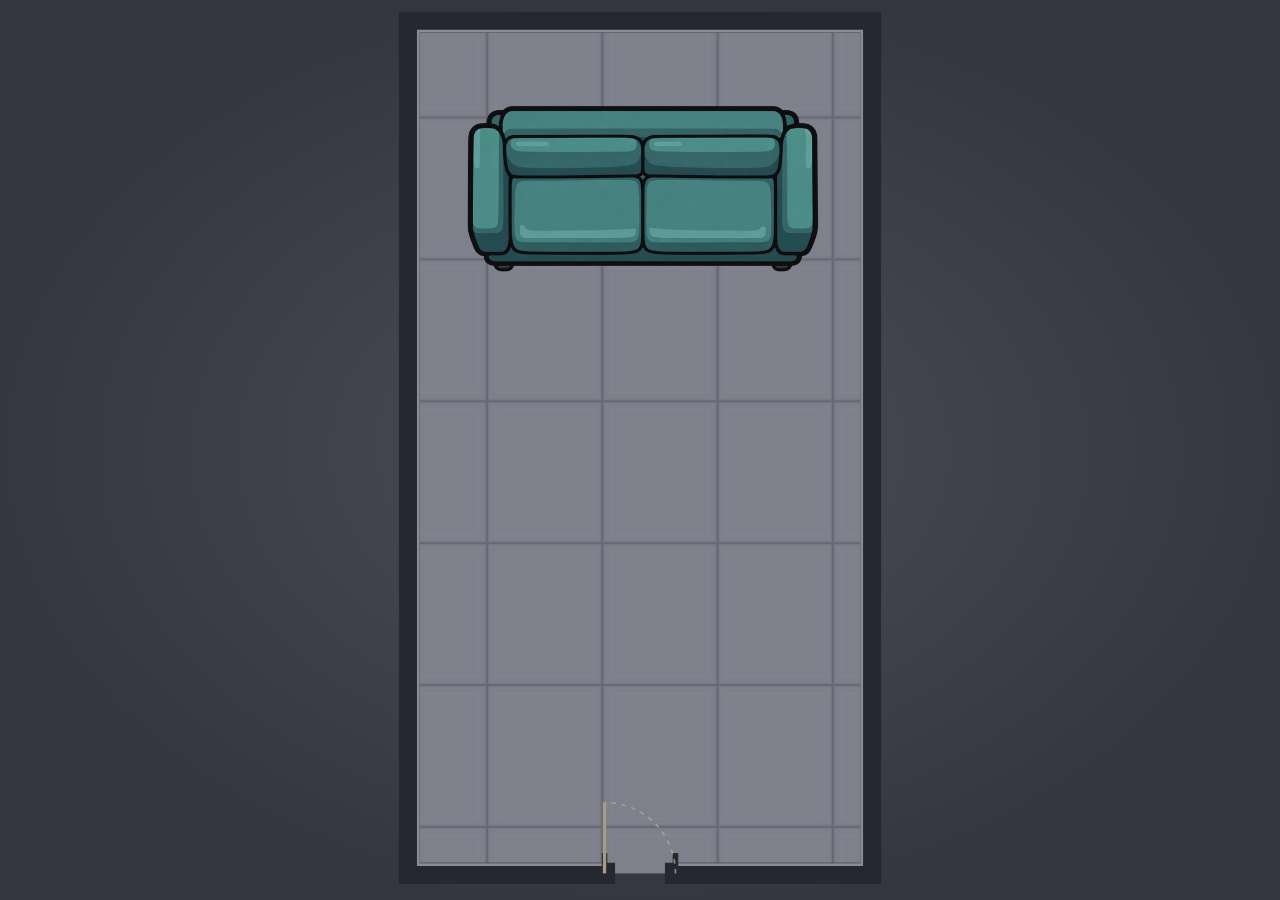
==== gameforcouples/prototype/index.html @ be8b0aa4 "Add first Roomscape prototype version" ====
<!doctype html>
<html lang="en">
<head>
  <meta charset="UTF-8" />
  <meta name="viewport" content="width=device-width, initial-scale=1, viewport-fit=cover" />
  <meta name="theme-color" content="#343640" />
  <title>Room 01 · Game Map</title>
  <style>
    * { box-sizing: border-box; }
    html, body { width: 100%; height: 100%; margin: 0; overflow: hidden; }
    body { min-height: 100svh; background: #343640; }
    main { width: 100vw; height: 100svh; height: 100dvh; display: grid; place-items: center; overflow: hidden; background: radial-gradient(ellipse at center, #4c4d57 0, #343640 72%); }
    svg { display: block; width: 100%; height: 100%; }
    @media (max-aspect-ratio: 4/5) {
      main { background: radial-gradient(ellipse at center, #4b4c56 0, #343640 76%); }
    }
    @media (prefers-reduced-motion: no-preference) {
      #room { animation: reveal .45s ease-out both; transform-origin: center; }
      @keyframes reveal { from { opacity: 0; transform: scale(.985); } to { opacity: 1; transform: scale(1); } }
    }
  </style>
</head>
<body>
  <main aria-label="Room map">
    <svg viewBox="226 22 448 812" preserveAspectRatio="xMidYMid meet" role="img" aria-label="Portrait-format room map with cool-toned floor panels, one teal sofa, boundary walls, and one doorway">
      <defs>
        <pattern id="floor-panels" width="104" height="128" patternUnits="userSpaceOnUse">
          <rect width="104" height="128" fill="#777985" />
          <rect x="2" y="2" width="100" height="124" fill="#7e808c" />
          <path d="M0 0H104V128H0Z" fill="none" stroke="#676a76" stroke-width="2" />
          <path d="M8 8H96V120H8Z" fill="none" stroke="#888a95" stroke-width="1" opacity=".5" />
        </pattern>
        <pattern id="micro-grid" width="32" height="32" patternUnits="userSpaceOnUse">
          <path d="M32 0H0V32" fill="none" stroke="#555862" stroke-width="1" />
        </pattern>
      </defs>
      <g id="room">
        <rect x="242" y="42" width="416" height="768" fill="url(#floor-panels)" />
        <image href="assets/sofa-teal.webp" x="276" y="106" width="348" height="182" preserveAspectRatio="xMidYMid meet" />
        <path d="M242 42H658V810H482 M418 810H242V42" fill="none" stroke="#252830" stroke-width="19" stroke-linecap="square" stroke-linejoin="miter" />
        <path d="M250 50H650V802H482 M418 802H250V50" fill="none" stroke="#a5a4ad" stroke-width="2.5" stroke-linecap="square" stroke-linejoin="miter" opacity=".8" />
        <path d="M418 810V794 M482 810V794" fill="none" stroke="#252830" stroke-width="5" stroke-linecap="square" />
        <path d="M418 810V746" fill="none" stroke="#a99a82" stroke-width="3" />
        <path d="M482 810A64 64 0 0 0 418 746" fill="none" stroke="#b2a58f" stroke-width="1.5" stroke-dasharray="4 5" opacity=".78" />
      </g>
    </svg>
  </main>
  <script>
    const map = document.querySelector('svg');
    const portrait = window.matchMedia('(max-aspect-ratio: 3/4)');
    function fitMap() {
      if (portrait.matches) {
        map.setAttribute('viewBox', '230 28 440 796');
        map.setAttribute('preserveAspectRatio', 'none');
      } else {
        map.setAttribute('viewBox', '226 22 448 812');
        map.setAttribute('preserveAspectRatio', 'xMidYMid meet');
      }
    }
    fitMap();
    portrait.addEventListener('change', fitMap);
  </script>
</body>
</html>
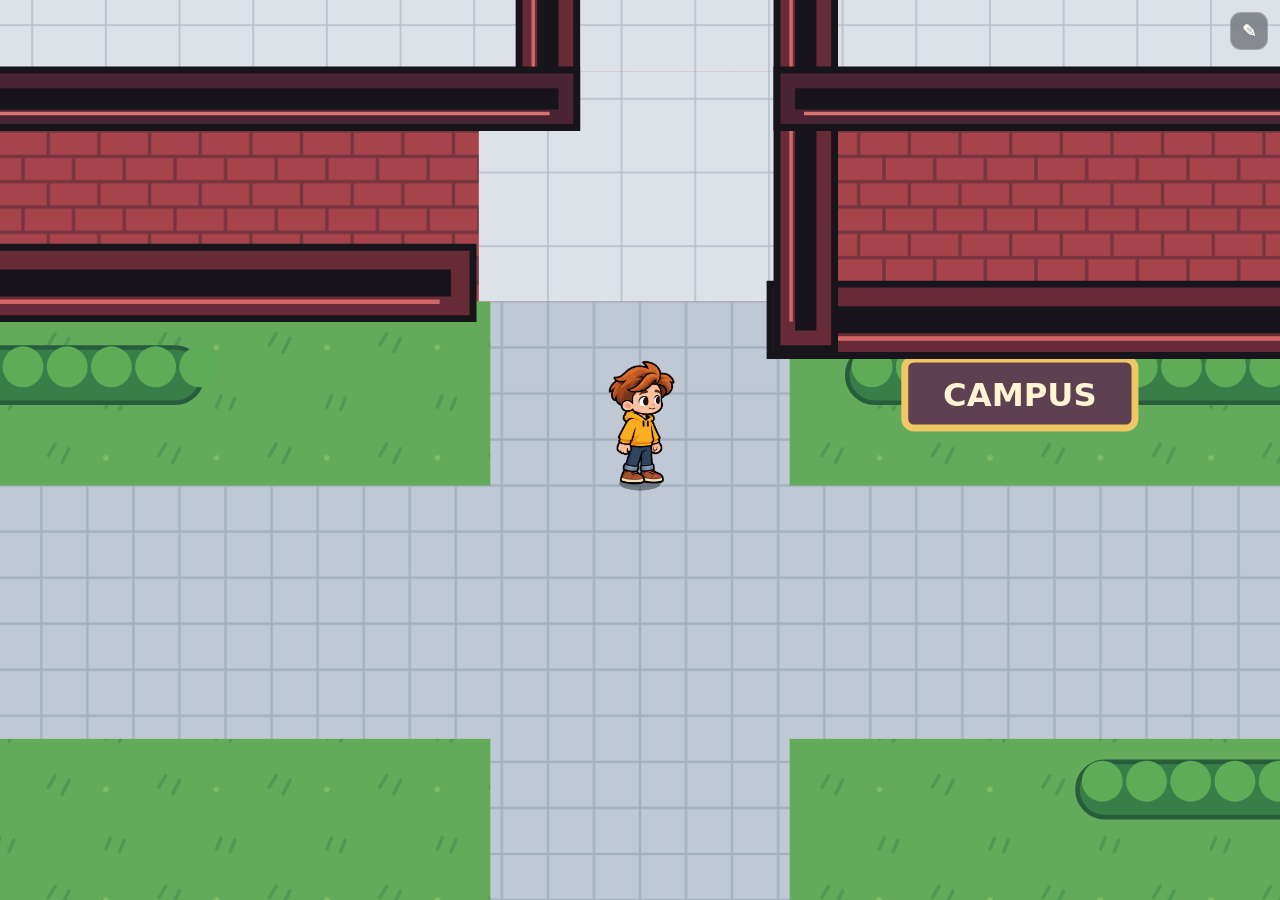
==== commit 567d0b67: "game map done v1" ====
--- a/gameforcouples/prototype/index.html
+++ b/gameforcouples/prototype/index.html
@@ -10,7 +10,7 @@
     html, body { width: 100%; height: 100%; margin: 0; overflow: hidden; }
     body { min-height: 100svh; background: #343640; }
     main { width: 100vw; height: 100svh; height: 100dvh; display: grid; place-items: center; overflow: hidden; background: radial-gradient(ellipse at center, #4c4d57 0, #343640 72%); }
-    svg { display: block; width: 100%; height: 100%; }
+    main > svg { display: block; width: 100%; height: 100%; }
     @media (max-aspect-ratio: 4/5) {
       main { background: radial-gradient(ellipse at center, #4b4c56 0, #343640 76%); }
     }
@@ -18,47 +18,74 @@
       #room { animation: reveal .45s ease-out both; transform-origin: center; }
       @keyframes reveal { from { opacity: 0; transform: scale(.985); } to { opacity: 1; transform: scale(1); } }
     }
+    .touch-controls { position: fixed; z-index: 5; left: max(18px, env(safe-area-inset-left)); bottom: max(18px, env(safe-area-inset-bottom)); display: none; width: 124px; height: 124px; padding: 0; border: 0; background: transparent; touch-action: none; user-select: none; -webkit-user-select: none; }
+    .stick-base { position: absolute; inset: 0; display: grid; place-items: center; border: 1px solid rgba(255,255,255,.27); border-radius: 50%; background: rgba(24,26,32,.27); box-shadow: inset 0 1px 8px rgba(0,0,0,.1); backdrop-filter: blur(3px); }
+    .stick-knob { width: 48px; height: 48px; border: 1px solid rgba(255,255,255,.6); border-radius: 50%; background: rgba(240,241,236,.8); box-shadow: 0 2px 10px rgba(0,0,0,.18); transform: translate(0,0); }
+    .touch-controls:focus-visible .stick-base { outline: 3px solid rgba(255,255,255,.72); outline-offset: 3px; }
+    @media (pointer: coarse), (max-width: 820px) { .touch-controls { display: block; } }
+    .sr-only { position: absolute; width: 1px; height: 1px; padding: 0; margin: -1px; overflow: hidden; clip: rect(0,0,0,0); white-space: nowrap; border: 0; }
+    .designer-link { position: fixed; z-index: 6; top: max(12px, env(safe-area-inset-top)); right: max(12px, env(safe-area-inset-right)); display: grid; width: 38px; height: 38px; place-items: center; border: 1px solid rgba(255,255,255,.23); border-radius: 11px; background: rgba(29,31,38,.45); color: #f7f6f0; font: 600 17px/1 ui-sans-serif, sans-serif; text-decoration: none; backdrop-filter: blur(5px); }
+    .designer-link:focus-visible { outline: 2px solid white; outline-offset: 3px; }
   </style>
 </head>
 <body>
   <main aria-label="Room map">
-    <svg viewBox="226 22 448 812" preserveAspectRatio="xMidYMid meet" role="img" aria-label="Portrait-format room map with cool-toned floor panels, one teal sofa, boundary walls, and one doorway">
+    <svg viewBox="226 22 448 812" preserveAspectRatio="xMidYMid meet" role="img" aria-label="Portrait-format room map with a controllable explorer, floor panels, furniture, and boundary walls" aria-describedby="game-hint">
       <defs>
-        <pattern id="floor-panels" width="104" height="128" patternUnits="userSpaceOnUse">
-          <rect width="104" height="128" fill="#777985" />
-          <rect x="2" y="2" width="100" height="124" fill="#7e808c" />
-          <path d="M0 0H104V128H0Z" fill="none" stroke="#676a76" stroke-width="2" />
-          <path d="M8 8H96V120H8Z" fill="none" stroke="#888a95" stroke-width="1" opacity=".5" />
+        <pattern id="floor-hall" width="64" height="64" patternUnits="userSpaceOnUse">
+          <rect width="64" height="64" fill="#609fc9" />
+          <rect x="1" y="1" width="62" height="62" fill="#78C3FB" />
+          <path d="M0 0H64V64H0Z" fill="none" stroke="#3978a2" stroke-width=".55" opacity=".23" />
+          <path d="M5 5H59V59H5Z" fill="none" stroke="#d8efff" stroke-width=".4" opacity=".1" />
         </pattern>
+        <pattern id="floor-left" width="64" height="64" patternUnits="userSpaceOnUse">
+          <rect width="64" height="64" fill="#558fba" />
+          <rect x="1" y="1" width="62" height="62" fill="#70b6e8" />
+          <path d="M0 0H64V64H0Z" fill="none" stroke="#3978a2" stroke-width=".55" opacity=".22" />
+          <path d="M5 5H59V59H5Z" fill="none" stroke="#d8efff" stroke-width=".4" opacity=".1" />
+        </pattern>
+        <pattern id="floor-right" width="64" height="64" patternUnits="userSpaceOnUse">
+          <rect width="64" height="64" fill="#568fba" />
+          <rect x="1" y="1" width="62" height="62" fill="#74b9eb" />
+          <path d="M0 0H64V64H0Z" fill="none" stroke="#3978a2" stroke-width=".55" opacity=".22" />
+          <path d="M5 5H59V59H5Z" fill="none" stroke="#d8efff" stroke-width=".4" opacity=".1" />
+        </pattern>
+        <pattern id="floor-lower" width="64" height="64" patternUnits="userSpaceOnUse">
+          <rect width="64" height="64" fill="#4c82aa" />
+          <rect x="1" y="1" width="62" height="62" fill="#68aada" />
+          <path d="M0 0H64V64H0Z" fill="none" stroke="#35688e" stroke-width=".55" opacity=".23" />
+          <path d="M5 5H59V59H5Z" fill="none" stroke="#d8efff" stroke-width=".4" opacity=".09" />
+        </pattern>
+        <pattern id="floor-entry" width="64" height="64" patternUnits="userSpaceOnUse">
+          <rect width="64" height="64" fill="#d6a644" />
+          <rect x="1" y="1" width="62" height="62" fill="#FFD166" />
+          <path d="M0 0H64V64H0Z" fill="none" stroke="#a97927" stroke-width=".55" opacity=".22" />
+          <path d="M5 5H59V59H5Z" fill="none" stroke="#fff0bd" stroke-width=".4" opacity=".12" />
+        </pattern>
+        <pattern id="floor-grass" width="48" height="48" patternUnits="userSpaceOnUse"><rect width="48" height="48" fill="#63aa5b"/><path d="M7 11l3-5m3 8 3-6m22 31 2-5m-8 4 2-5" stroke="#39894c" stroke-width="1.5" stroke-linecap="round" opacity=".55"/><circle cx="32" cy="12" r="1.2" fill="#8cc76b" opacity=".7"/></pattern>
+        <pattern id="floor-path" width="48" height="48" patternUnits="userSpaceOnUse"><rect width="48" height="48" fill="#d9b987"/><path d="M0 0H48M0 24H48M0 48H48M0 0V48M24 0V48M48 0V48" stroke="#bb9a69" stroke-width="1" opacity=".4"/></pattern>
+        <pattern id="floor-paving" width="40" height="40" patternUnits="userSpaceOnUse"><rect width="40" height="40" fill="#bfc9d5"/><path d="M0 0H40M0 20H40M0 40H40M0 0V40M20 0V40M40 0V40" stroke="#7f91a6" stroke-width="1" opacity=".45"/></pattern>
+        <pattern id="floor-parking" width="48" height="48" patternUnits="userSpaceOnUse"><rect width="48" height="48" fill="#50505c"/><path d="M12 0V48M36 0V48" stroke="#f2e5d5" stroke-width="2" opacity=".6"/></pattern>
+        <pattern id="floor-brick" width="44" height="22" patternUnits="userSpaceOnUse"><rect width="44" height="22" fill="#a7444b"/><path d="M0 0H44M0 11H44M0 22H44M11 0V11M33 0V11M0 11V22M22 11V22M44 11V22" stroke="#692f3b" stroke-width="1.5" opacity=".8"/></pattern>
+        <pattern id="floor-dirt" width="32" height="32" patternUnits="userSpaceOnUse"><rect width="32" height="32" fill="#98715e"/><path d="M4 8l3-2m11 17 3-2m4-13 2 1" stroke="#bd9277" stroke-width="1.4" opacity=".45"/></pattern>
+        <pattern id="floor-tile" width="32" height="32" patternUnits="userSpaceOnUse"><rect width="32" height="32" fill="#dce2e8"/><path d="M0 0H32V32H0Z" fill="none" stroke="#8191a3" stroke-width=".7" opacity=".43"/></pattern>
+        <pattern id="floor-wood" width="28" height="48" patternUnits="userSpaceOnUse"><rect width="28" height="48" fill="#d7a15f"/><path d="M0 0V48M14 0V48M27 0V48M2 13H12M16 35H26" stroke="#a96e3e" stroke-width="1.1" opacity=".53"/></pattern>
+        <pattern id="floor-blue" width="32" height="32" patternUnits="userSpaceOnUse"><rect width="32" height="32" fill="#78a9ba"/><path d="M0 0H32V32H0Z" fill="none" stroke="#557d90" stroke-width="1" opacity=".45"/></pattern>
         <pattern id="micro-grid" width="32" height="32" patternUnits="userSpaceOnUse">
           <path d="M32 0H0V32" fill="none" stroke="#555862" stroke-width="1" />
         </pattern>
       </defs>
       <g id="room">
-        <rect x="242" y="42" width="416" height="768" fill="url(#floor-panels)" />
-        <image href="assets/sofa-teal.webp" x="276" y="106" width="348" height="182" preserveAspectRatio="xMidYMid meet" />
-        <path d="M242 42H658V810H482 M418 810H242V42" fill="none" stroke="#252830" stroke-width="19" stroke-linecap="square" stroke-linejoin="miter" />
-        <path d="M250 50H650V802H482 M418 802H250V50" fill="none" stroke="#a5a4ad" stroke-width="2.5" stroke-linecap="square" stroke-linejoin="miter" opacity=".8" />
-        <path d="M418 810V794 M482 810V794" fill="none" stroke="#252830" stroke-width="5" stroke-linecap="square" />
-        <path d="M418 810V746" fill="none" stroke="#a99a82" stroke-width="3" />
-        <path d="M482 810A64 64 0 0 0 418 746" fill="none" stroke="#b2a58f" stroke-width="1.5" stroke-dasharray="4 5" opacity=".78" />
+        <g id="world-camera"></g>
       </g>
     </svg>
   </main>
-  <script>
-    const map = document.querySelector('svg');
-    const portrait = window.matchMedia('(max-aspect-ratio: 3/4)');
-    function fitMap() {
-      if (portrait.matches) {
-        map.setAttribute('viewBox', '230 28 440 796');
-        map.setAttribute('preserveAspectRatio', 'none');
-      } else {
-        map.setAttribute('viewBox', '226 22 448 812');
-        map.setAttribute('preserveAspectRatio', 'xMidYMid meet');
-      }
-    }
-    fitMap();
-    portrait.addEventListener('change', fitMap);
-  </script>
+  <a class="designer-link" href="map-designer.html" aria-label="Open map designer" title="Design map">✎</a>
+  <button class="touch-controls" id="move-stick" type="button" aria-label="Move the explorer with the virtual joystick">
+    <span class="stick-base"><span class="stick-knob" id="stick-knob"></span></span>
+  </button>
+  <p class="sr-only" id="game-hint">Use the arrow keys or W A S D, click or tap a destination, or drag the virtual joystick to move. The explorer stops at walls and furniture.</p>
+  <p id="load-error" role="status" style="position:fixed;left:50%;top:50%;max-width:min(90vw,32rem);transform:translate(-50%,-50%);padding:1rem 1.2rem;border:1px solid #777;border-radius:12px;background:#292b33;color:#fff;font:14px/1.5 system-ui;text-align:center;display:none"></p>
+  <script src="game.js?v=wall-joints-20260930" defer></script>
 </body>
 </html>
